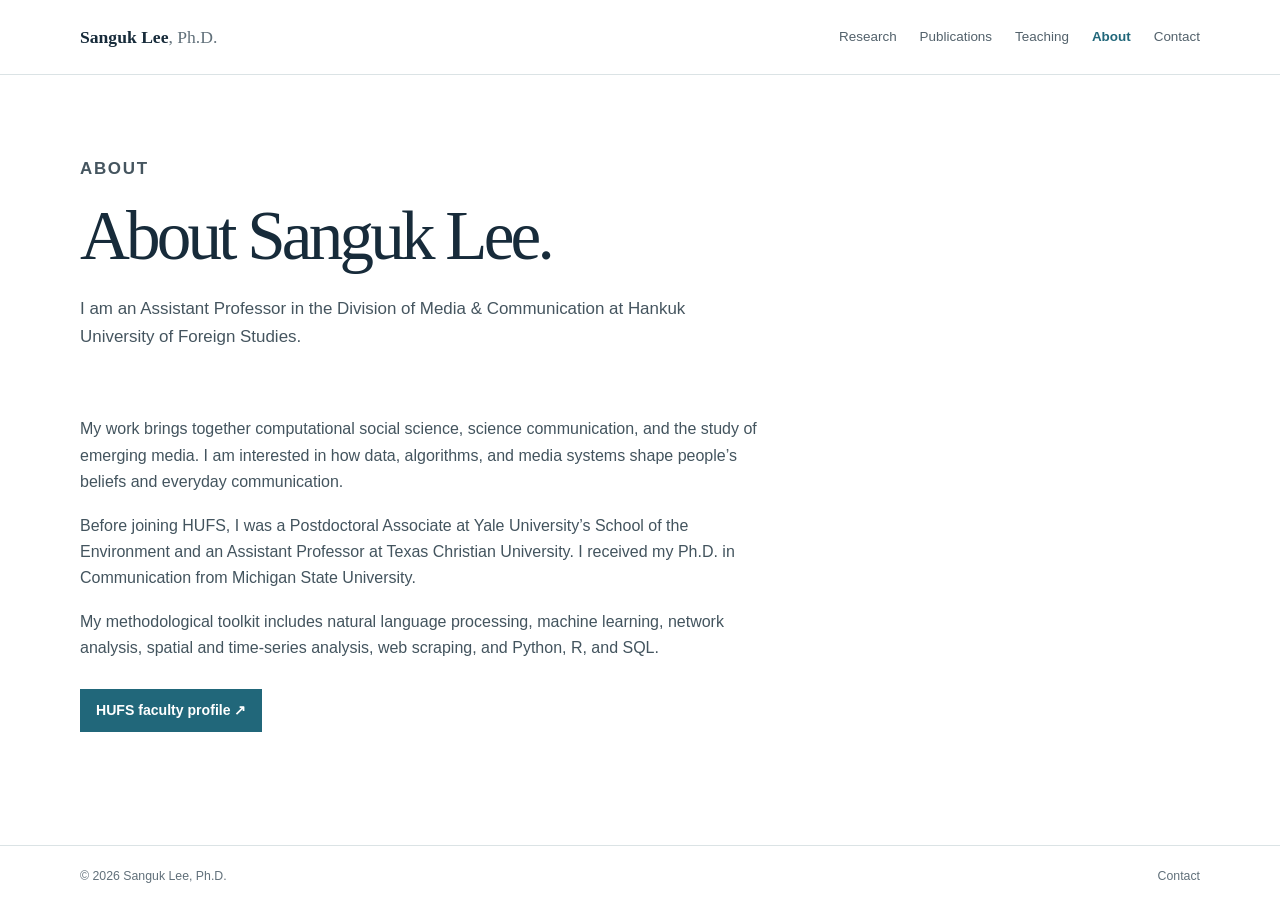
==== about.html @ 1b677aba "Split research website into navigable pages" ====
<!doctype html>
<html lang="en"><head><meta charset="UTF-8"><meta name="viewport" content="width=device-width, initial-scale=1.0"><meta name="description" content="Academic profile of Sanguk Lee, Assistant Professor at Hankuk University of Foreign Studies."><title>About | Sanguk Lee, Ph.D.</title><link rel="stylesheet" href="style.css?v=20260725-pages"></head>
<body><a class="skip-link" href="#main">Skip to content</a><header class="site-header"><div class="shell nav"><a class="site-name" href="index.html">Sanguk Lee<span>, Ph.D.</span></a><nav aria-label="Primary navigation"><a href="research.html">Research</a><a href="publications.html">Publications</a><a href="teaching.html">Teaching</a><a aria-current="page" href="about.html">About</a><a href="contact.html">Contact</a></nav></div></header>
<main id="main" class="page shell"><div class="page-intro narrow"><p class="eyebrow">About</p><h1>About Sanguk Lee.</h1><p>I am an Assistant Professor in the Division of Media &amp; Communication at Hankuk University of Foreign Studies.</p></div><div class="bio"><p>My work brings together computational social science, science communication, and the study of emerging media. I am interested in how data, algorithms, and media systems shape people’s beliefs and everyday communication.</p><p>Before joining HUFS, I was a Postdoctoral Associate at Yale University’s School of the Environment and an Assistant Professor at Texas Christian University. I received my Ph.D. in Communication from Michigan State University.</p><p>My methodological toolkit includes natural language processing, machine learning, network analysis, spatial and time-series analysis, web scraping, and Python, R, and SQL.</p><a class="button" href="https://commu.hufs.ac.kr/profl/commu/286/6232/artclView.do" target="_blank" rel="noopener noreferrer">HUFS faculty profile ↗</a></div></main><footer><div class="shell footer-content"><span>© 2026 Sanguk Lee, Ph.D.</span><a href="contact.html">Contact</a></div></footer></body></html>
---- style.css ----
:root { --ink:#172b3a; --blue:#21677a; --teal:#2d8a87; --mint:#dfeeed; --paper:#fff; --tint:#f4f8f8; --line:#dbe3e5; --muted:#61707a; --serif:Georgia,"Times New Roman",serif; --sans:-apple-system,BlinkMacSystemFont,"Segoe UI",Arial,sans-serif; }
* { box-sizing:border-box; } html { scroll-behavior:smooth; } body { margin:0; color:var(--ink); background:var(--paper); font:16px/1.65 var(--sans); } a { color:inherit; } .shell { width:min(1120px,calc(100% - 48px)); margin:auto; }.skip-link { position:absolute; top:-50px; left:20px; padding:8px 12px; z-index:5; color:#fff; background:var(--ink); }.skip-link:focus { top:12px; }
.site-header { border-bottom:1px solid var(--line); background:#fff; }.nav { min-height:74px; display:flex; align-items:center; justify-content:space-between; gap:28px; }.site-name { font:700 1.1rem var(--serif); text-decoration:none; }.site-name span { color:var(--muted); font-weight:400; }.nav nav { display:flex; gap:23px; }.nav nav a { color:#52616b; font-size:.84rem; text-decoration:none; }.nav nav a:hover,.nav nav a[aria-current="page"] { color:var(--blue); }.nav nav a[aria-current="page"] { font-weight:700; }
.eyebrow,.section-label { margin:0; color:var(--teal); font-size:.7rem; font-weight:700; letter-spacing:.1em; text-transform:uppercase; }.home-hero { min-height:650px; display:grid; grid-template-columns:1.15fr .85fr; gap:62px; align-items:center; padding:75px 0; }.home-copy h1,.page-intro h1 { margin:17px 0 22px; font:500 clamp(2.7rem,5.4vw,4.9rem)/1.05 var(--serif); letter-spacing:-.055em; }.home-copy>p:not(.eyebrow) { max-width:600px; margin:0; color:#44545e; font-size:1.04rem; }.hero-actions { display:flex; flex-wrap:wrap; align-items:center; gap:22px; margin-top:28px; }.button { display:inline-block; padding:10px 16px; background:var(--blue); color:#fff; font-size:.88rem; font-weight:600; text-decoration:none; }.button:hover { background:var(--ink); }.plain-link { color:var(--ink); font-size:.88rem; font-weight:600; text-decoration:none; }.plain-link:hover,.inline-link:hover { color:var(--blue); text-decoration:underline; text-underline-offset:4px; }
.visual-stage { position:relative; height:415px; overflow:hidden; border:1px solid #c8dcdd; background:linear-gradient(135deg,#eaf5f3,#d7e8eb); perspective:900px; }.scene { position:absolute; inset:0; display:flex; flex-direction:column; align-items:center; justify-content:center; opacity:0; transform:translateX(45%) rotateY(-22deg); animation:scene-swipe 15s infinite; }.scene:nth-child(2) { animation-delay:5s; }.scene:nth-child(3) { animation-delay:10s; }.scene-title { position:absolute; top:28px; left:28px; margin:0; color:var(--blue); font-size:.68rem; font-weight:700; letter-spacing:.12em; }.scene pre { margin:0; color:var(--ink); font:500 clamp(1.35rem,2.5vw,2rem)/1.15 ui-monospace,SFMono-Regular,Menlo,monospace; }.ai-scene pre { margin-left:-25px; color:var(--blue); }.scene-caption { margin:20px 0 0; color:#40535b; text-align:center; font:400 1.05rem/1.4 var(--serif); }.scene-note { position:absolute; bottom:24px; right:27px; margin:0; color:#577077; font-size:.7rem; }.globe { position:relative; width:165px; height:165px; overflow:hidden; border:2px solid var(--blue); border-radius:50%; background:radial-gradient(circle at 32% 30%,#fff 0 2%,transparent 3%),radial-gradient(circle at 66% 63%,#fff 0 3%,transparent 4%),radial-gradient(circle at 45% 56%,#80c4bc 0 10%,transparent 11%),linear-gradient(135deg,#c1e2dc,#6eb4b0); box-shadow:inset -22px -18px 0 rgba(23,43,58,.11); }.globe:before,.globe:after { content:""; position:absolute; inset:20% -15%; border:1px solid rgba(23,43,58,.35); border-radius:50%; }.globe:after { inset:-14% 26%; }.globe span,.globe i { position:absolute; inset:49% 0 auto; height:1px; background:rgba(23,43,58,.38); }.globe i { transform:rotate(32deg); }.earth-scene .scene-caption { margin-top:17px; } @keyframes scene-swipe { 0%,28% { opacity:1; transform:translateX(0) rotateY(0); } 33%,100% { opacity:0; transform:translateX(-48%) rotateY(22deg); } }
.home-links { padding:65px 0 78px; background:var(--tint); border-top:1px solid var(--line); }.home-links .section-label { margin-bottom:25px; }.link-grid { display:grid; grid-template-columns:repeat(4,1fr); border-top:1px solid var(--line); }.link-grid a { position:relative; min-height:212px; padding:22px 23px 22px 0; text-decoration:none; }.link-grid a+a { padding-left:23px; border-left:1px solid var(--line); }.link-grid span { color:var(--teal); font-size:.74rem; font-weight:700; }.link-grid strong { display:block; margin:24px 0 7px; font:500 1.5rem var(--serif); }.link-grid p { margin:0; color:var(--muted); font-size:.88rem; line-height:1.5; }.link-grid b { position:absolute; right:20px; bottom:18px; color:var(--blue); font-size:1.25rem; }
.page { min-height:calc(100vh - 130px); padding:80px 0 94px; }.page-intro { max-width:860px; margin-bottom:66px; }.page-intro.narrow { max-width:670px; }.page-intro h1 { max-width:850px; }.page-intro p { max-width:670px; margin:0; color:#45555f; font-size:1.06rem; }.inline-link { color:var(--blue); font-weight:700; }.research-areas { display:grid; grid-template-columns:repeat(3,1fr); border-top:1px solid var(--line); }.research-areas article { padding:25px 27px 28px 0; }.research-areas article+article { padding-left:27px; border-left:1px solid var(--line); }.research-areas span { color:var(--teal); font-size:.75rem; font-weight:700; }.research-areas h2,.course-list h2 { margin:32px 0 10px; font:500 1.52rem/1.18 var(--serif); }.research-areas p,.course-list p { margin:0; color:var(--muted); font-size:.92rem; }.page-section { margin-top:78px; }.page-section .section-label { margin-bottom:20px; }.method-list { display:flex; flex-wrap:wrap; gap:10px; padding:0; margin:0; list-style:none; }.method-list li { padding:9px 12px; border:1px solid var(--line); color:#44555f; font-size:.86rem; }.featured-project { margin-top:73px; padding:33px 36px; background:var(--mint); }.featured-project h2 { margin:11px 0 2px; font:500 2rem var(--serif); }.featured-project p { margin:0; color:#44555f; }.full-publications { list-style:none; padding:0; margin:0; border-top:1px solid var(--line); }.full-publications li { display:grid; grid-template-columns:70px 1fr; gap:18px; padding:22px 0; border-bottom:1px solid var(--line); }.full-publications span { color:var(--teal); font-size:.75rem; font-weight:700; }.full-publications a { color:#30424e; text-decoration:none; }.full-publications a:hover { color:var(--blue); }.full-publications em { font-family:var(--serif); }.course-list.large { max-width:880px; }.course-list.large article { padding:22px 0; border-top:1px solid var(--line); }.course-list.large article:last-child { border-bottom:1px solid var(--line); }.course-list.large h2 { margin:0 0 7px; }.bio { max-width:680px; color:#43545e; }.bio p { margin:0 0 17px; }.bio .button { margin-top:10px; }.contact-card { max-width:680px; padding:38px; border:1px solid var(--line); background:var(--tint); }.contact-card>a:first-child { color:var(--blue); font:500 clamp(1.55rem,3vw,2.55rem)/1.2 var(--serif); text-decoration:none; }.contact-card>a:first-child:hover { color:var(--ink); }.contact-card p { margin:22px 0; color:#4c5e68; }
footer { padding:20px 0; border-top:1px solid var(--line); color:var(--muted); font-size:.77rem; }.footer-content { display:flex; justify-content:space-between; } footer a { text-decoration:none; } footer a:hover { color:var(--blue); }
@media (max-width:820px) { .shell { width:min(100% - 36px,1120px); }.nav { min-height:64px; }.site-name span { display:none; }.nav nav { gap:13px; }.nav nav a { font-size:.75rem; }.nav nav a:nth-child(3) { display:none; }.home-hero { grid-template-columns:1fr; gap:34px; min-height:auto; padding:65px 0; }.home-copy h1,.page-intro h1 { font-size:clamp(2.45rem,10vw,3.6rem); }.visual-stage { height:330px; }.link-grid,.research-areas { grid-template-columns:1fr; }.link-grid a,.link-grid a+a,.research-areas article,.research-areas article+article { min-height:auto; padding:22px 0; border-left:0; border-bottom:1px solid var(--line); }.link-grid strong { margin:13px 0 4px; }.link-grid b { right:0; bottom:17px; }.link-grid a:last-child,.research-areas article:last-child { border-bottom:0; }.page { padding:62px 0 75px; }.page-intro { margin-bottom:47px; }.research-areas h2 { margin-top:17px; }.page-section { margin-top:55px; }.featured-project { margin-top:55px; padding:28px; }.full-publications li { grid-template-columns:48px 1fr; gap:12px; }.contact-card { padding:27px; }.footer-content { gap:18px; } }
@media (prefers-reduced-motion:reduce) { .scene { animation:none; }.scene:not(.ai-scene) { display:none; } }
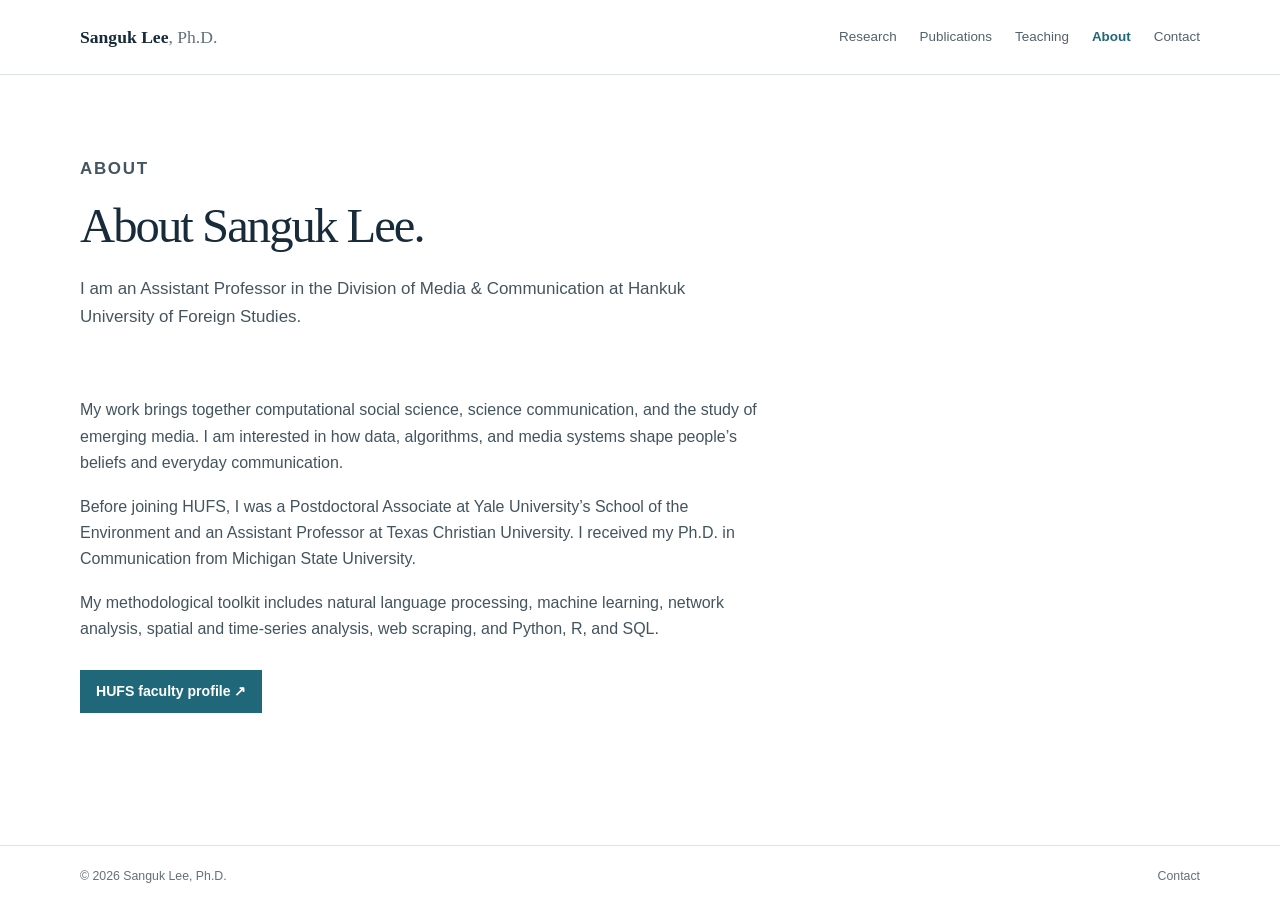
==== commit 1546ca28: "update" ====
--- a/about.html
+++ b/about.html
@@ -1,4 +1,4 @@
 <!doctype html>
-<html lang="en"><head><meta charset="UTF-8"><meta name="viewport" content="width=device-width, initial-scale=1.0"><meta name="description" content="Academic profile of Sanguk Lee, Assistant Professor at Hankuk University of Foreign Studies."><title>About | Sanguk Lee, Ph.D.</title><link rel="stylesheet" href="style.css?v=20260725-pages"></head>
+<html lang="en"><head><meta charset="UTF-8"><meta name="viewport" content="width=device-width, initial-scale=1.0"><meta name="description" content="Academic profile of Sanguk Lee, Assistant Professor at Hankuk University of Foreign Studies."><title>About | Sanguk Lee, Ph.D.</title><link rel="stylesheet" href="style.css?v=20260727-headings-v1"></head>
 <body><a class="skip-link" href="#main">Skip to content</a><header class="site-header"><div class="shell nav"><a class="site-name" href="index.html">Sanguk Lee<span>, Ph.D.</span></a><nav aria-label="Primary navigation"><a href="research.html">Research</a><a href="publications.html">Publications</a><a href="teaching.html">Teaching</a><a aria-current="page" href="about.html">About</a><a href="contact.html">Contact</a></nav></div></header>
 <main id="main" class="page shell"><div class="page-intro narrow"><p class="eyebrow">About</p><h1>About Sanguk Lee.</h1><p>I am an Assistant Professor in the Division of Media &amp; Communication at Hankuk University of Foreign Studies.</p></div><div class="bio"><p>My work brings together computational social science, science communication, and the study of emerging media. I am interested in how data, algorithms, and media systems shape people’s beliefs and everyday communication.</p><p>Before joining HUFS, I was a Postdoctoral Associate at Yale University’s School of the Environment and an Assistant Professor at Texas Christian University. I received my Ph.D. in Communication from Michigan State University.</p><p>My methodological toolkit includes natural language processing, machine learning, network analysis, spatial and time-series analysis, web scraping, and Python, R, and SQL.</p><a class="button" href="https://commu.hufs.ac.kr/profl/commu/286/6232/artclView.do" target="_blank" rel="noopener noreferrer">HUFS faculty profile ↗</a></div></main><footer><div class="shell footer-content"><span>© 2026 Sanguk Lee, Ph.D.</span><a href="contact.html">Contact</a></div></footer></body></html>
--- a/style.css
+++ b/style.css
@@ -2,9 +2,11 @@
 * { box-sizing:border-box; } html { scroll-behavior:smooth; } body { margin:0; color:var(--ink); background:var(--paper); font:16px/1.65 var(--sans); } a { color:inherit; } .shell { width:min(1120px,calc(100% - 48px)); margin:auto; }.skip-link { position:absolute; top:-50px; left:20px; padding:8px 12px; z-index:5; color:#fff; background:var(--ink); }.skip-link:focus { top:12px; }
 .site-header { border-bottom:1px solid var(--line); background:#fff; }.nav { min-height:74px; display:flex; align-items:center; justify-content:space-between; gap:28px; }.site-name { font:700 1.1rem var(--serif); text-decoration:none; }.site-name span { color:var(--muted); font-weight:400; }.nav nav { display:flex; gap:23px; }.nav nav a { color:#52616b; font-size:.84rem; text-decoration:none; }.nav nav a:hover,.nav nav a[aria-current="page"] { color:var(--blue); }.nav nav a[aria-current="page"] { font-weight:700; }
 .eyebrow,.section-label { margin:0; color:var(--teal); font-size:.7rem; font-weight:700; letter-spacing:.1em; text-transform:uppercase; }.home-hero { min-height:650px; display:grid; grid-template-columns:1.15fr .85fr; gap:62px; align-items:center; padding:75px 0; }.home-copy h1,.page-intro h1 { margin:17px 0 22px; font:500 clamp(2.7rem,5.4vw,4.9rem)/1.05 var(--serif); letter-spacing:-.055em; }.home-copy>p:not(.eyebrow) { max-width:600px; margin:0; color:#44545e; font-size:1.04rem; }.hero-actions { display:flex; flex-wrap:wrap; align-items:center; gap:22px; margin-top:28px; }.button { display:inline-block; padding:10px 16px; background:var(--blue); color:#fff; font-size:.88rem; font-weight:600; text-decoration:none; }.button:hover { background:var(--ink); }.plain-link { color:var(--ink); font-size:.88rem; font-weight:600; text-decoration:none; }.plain-link:hover,.inline-link:hover { color:var(--blue); text-decoration:underline; text-underline-offset:4px; }
-.visual-stage { position:relative; height:415px; overflow:hidden; border:1px solid #c8dcdd; background:linear-gradient(135deg,#eaf5f3,#d7e8eb); perspective:900px; }.scene { position:absolute; inset:0; display:flex; flex-direction:column; align-items:center; justify-content:center; opacity:0; transform:translateX(45%) rotateY(-22deg); animation:scene-swipe 15s infinite; }.scene:nth-child(2) { animation-delay:5s; }.scene:nth-child(3) { animation-delay:10s; }.scene-title { position:absolute; top:28px; left:28px; margin:0; color:var(--blue); font-size:.68rem; font-weight:700; letter-spacing:.12em; }.scene pre { margin:0; color:var(--ink); font:500 clamp(1.35rem,2.5vw,2rem)/1.15 ui-monospace,SFMono-Regular,Menlo,monospace; }.ai-scene pre { margin-left:-25px; color:var(--blue); }.scene-caption { margin:20px 0 0; color:#40535b; text-align:center; font:400 1.05rem/1.4 var(--serif); }.scene-note { position:absolute; bottom:24px; right:27px; margin:0; color:#577077; font-size:.7rem; }.globe { position:relative; width:165px; height:165px; overflow:hidden; border:2px solid var(--blue); border-radius:50%; background:radial-gradient(circle at 32% 30%,#fff 0 2%,transparent 3%),radial-gradient(circle at 66% 63%,#fff 0 3%,transparent 4%),radial-gradient(circle at 45% 56%,#80c4bc 0 10%,transparent 11%),linear-gradient(135deg,#c1e2dc,#6eb4b0); box-shadow:inset -22px -18px 0 rgba(23,43,58,.11); }.globe:before,.globe:after { content:""; position:absolute; inset:20% -15%; border:1px solid rgba(23,43,58,.35); border-radius:50%; }.globe:after { inset:-14% 26%; }.globe span,.globe i { position:absolute; inset:49% 0 auto; height:1px; background:rgba(23,43,58,.38); }.globe i { transform:rotate(32deg); }.earth-scene .scene-caption { margin-top:17px; } @keyframes scene-swipe { 0%,28% { opacity:1; transform:translateX(0) rotateY(0); } 33%,100% { opacity:0; transform:translateX(-48%) rotateY(22deg); } }
+.particle-stage { position:relative; height:415px; overflow:hidden; margin:0; background:transparent; }.particle-meta { position:absolute; z-index:2; top:14px; left:0; }.particle-heading { margin:0; color:var(--teal); font-size:.74rem; font-weight:800; letter-spacing:.12em; transition:opacity .25s ease; }.particle-controls { position:absolute; z-index:3; inset:0; pointer-events:none; }.particle-nav-button { position:absolute; top:50%; width:36px; height:36px; padding:0; transform:translateY(-50%); border:1px solid var(--line); border-radius:50%; color:var(--muted); background:rgba(255,255,255,.88); font:500 1rem/1 var(--sans); cursor:pointer; pointer-events:auto; }.particle-nav-previous { left:0; }.particle-nav-next { right:0; }.particle-nav-button:hover,.particle-nav-button:focus-visible { color:var(--teal); border-color:var(--teal); background:var(--tint); }.particle-stage canvas { position:absolute; z-index:1; inset:0; width:100%; height:100%; cursor:grab; touch-action:none; user-select:none; }.particle-stage canvas.is-dragging { cursor:grabbing; }
 .home-links { padding:65px 0 78px; background:var(--tint); border-top:1px solid var(--line); }.home-links .section-label { margin-bottom:25px; }.link-grid { display:grid; grid-template-columns:repeat(4,1fr); border-top:1px solid var(--line); }.link-grid a { position:relative; min-height:212px; padding:22px 23px 22px 0; text-decoration:none; }.link-grid a+a { padding-left:23px; border-left:1px solid var(--line); }.link-grid span { color:var(--teal); font-size:.74rem; font-weight:700; }.link-grid strong { display:block; margin:24px 0 7px; font:500 1.5rem var(--serif); }.link-grid p { margin:0; color:var(--muted); font-size:.88rem; line-height:1.5; }.link-grid b { position:absolute; right:20px; bottom:18px; color:var(--blue); font-size:1.25rem; }
-.page { min-height:calc(100vh - 130px); padding:80px 0 94px; }.page-intro { max-width:860px; margin-bottom:66px; }.page-intro.narrow { max-width:670px; }.page-intro h1 { max-width:850px; }.page-intro p { max-width:670px; margin:0; color:#45555f; font-size:1.06rem; }.inline-link { color:var(--blue); font-weight:700; }.research-areas { display:grid; grid-template-columns:repeat(3,1fr); border-top:1px solid var(--line); }.research-areas article { padding:25px 27px 28px 0; }.research-areas article+article { padding-left:27px; border-left:1px solid var(--line); }.research-areas span { color:var(--teal); font-size:.75rem; font-weight:700; }.research-areas h2,.course-list h2 { margin:32px 0 10px; font:500 1.52rem/1.18 var(--serif); }.research-areas p,.course-list p { margin:0; color:var(--muted); font-size:.92rem; }.page-section { margin-top:78px; }.page-section .section-label { margin-bottom:20px; }.method-list { display:flex; flex-wrap:wrap; gap:10px; padding:0; margin:0; list-style:none; }.method-list li { padding:9px 12px; border:1px solid var(--line); color:#44555f; font-size:.86rem; }.featured-project { margin-top:73px; padding:33px 36px; background:var(--mint); }.featured-project h2 { margin:11px 0 2px; font:500 2rem var(--serif); }.featured-project p { margin:0; color:#44555f; }.full-publications { list-style:none; padding:0; margin:0; border-top:1px solid var(--line); }.full-publications li { display:grid; grid-template-columns:70px 1fr; gap:18px; padding:22px 0; border-bottom:1px solid var(--line); }.full-publications span { color:var(--teal); font-size:.75rem; font-weight:700; }.full-publications a { color:#30424e; text-decoration:none; }.full-publications a:hover { color:var(--blue); }.full-publications em { font-family:var(--serif); }.course-list.large { max-width:880px; }.course-list.large article { padding:22px 0; border-top:1px solid var(--line); }.course-list.large article:last-child { border-bottom:1px solid var(--line); }.course-list.large h2 { margin:0 0 7px; }.bio { max-width:680px; color:#43545e; }.bio p { margin:0 0 17px; }.bio .button { margin-top:10px; }.contact-card { max-width:680px; padding:38px; border:1px solid var(--line); background:var(--tint); }.contact-card>a:first-child { color:var(--blue); font:500 clamp(1.55rem,3vw,2.55rem)/1.2 var(--serif); text-decoration:none; }.contact-card>a:first-child:hover { color:var(--ink); }.contact-card p { margin:22px 0; color:#4c5e68; }
+.page { min-height:calc(100vh - 130px); padding:80px 0 94px; }.page-intro { max-width:860px; margin-bottom:66px; }.page-intro.narrow { max-width:670px; }.page-intro h1 { max-width:850px; }.page-intro p { max-width:670px; margin:0; color:#45555f; font-size:1.06rem; }.inline-link { color:var(--blue); font-weight:700; }.research-areas { display:grid; grid-template-columns:repeat(3,1fr); border-top:1px solid var(--line); }.research-areas article { padding:25px 27px 28px 0; }.research-areas article+article { padding-left:27px; border-left:1px solid var(--line); }.research-areas span { color:var(--teal); font-size:.75rem; font-weight:700; }.research-areas h2,.course-list h2 { margin:32px 0 10px; font:500 1.52rem/1.18 var(--serif); }.research-areas p,.course-list p { margin:0; color:var(--muted); font-size:.92rem; }.current-research { margin-top:78px; }.current-research>.section-label { margin-bottom:20px; }.project-list { display:grid; grid-template-columns:repeat(2,1fr); border-top:1px solid var(--line); border-bottom:1px solid var(--line); }.project-list article { padding:27px 32px 30px 0; }.project-list article+article { padding-left:32px; border-left:1px solid var(--line); }.project-list h2 { margin:0; font:500 1.55rem/1.25 var(--serif); }.project-list .inline-link { display:inline-block; margin-top:18px; font-size:.86rem; text-decoration:none; }.project-list .inline-link:hover { text-decoration:underline; text-underline-offset:4px; }.full-publications { list-style:none; padding:0; margin:0; border-top:1px solid var(--line); }.full-publications li { display:grid; grid-template-columns:70px 1fr; gap:18px; padding:22px 0; border-bottom:1px solid var(--line); }.full-publications span { color:var(--teal); font-size:.75rem; font-weight:700; }.full-publications a { color:#30424e; text-decoration:none; }.full-publications a:hover { color:var(--blue); }.full-publications em { font-family:var(--serif); }.course-list.large { max-width:880px; }.course-list.large article { padding:22px 0; border-top:1px solid var(--line); }.course-list.large article:last-child { border-bottom:1px solid var(--line); }.course-list.large h2 { margin:0 0 7px; }.bio { max-width:680px; color:#43545e; }.bio p { margin:0 0 17px; }.bio .button { margin-top:10px; }.contact-card { max-width:680px; padding:38px; border:1px solid var(--line); background:var(--tint); }.contact-card>a:first-child { color:var(--blue); font:500 clamp(1.55rem,3vw,2.55rem)/1.2 var(--serif); text-decoration:none; }.contact-card>a:first-child:hover { color:var(--ink); }.contact-card p { margin:22px 0; color:#4c5e68; }
+.inline-link { white-space:nowrap; }
+.home-copy h1,.page-intro h1 { font-size:clamp(2.25rem,3.8vw,3.25rem); line-height:1.1; letter-spacing:-.04em; }
 footer { padding:20px 0; border-top:1px solid var(--line); color:var(--muted); font-size:.77rem; }.footer-content { display:flex; justify-content:space-between; } footer a { text-decoration:none; } footer a:hover { color:var(--blue); }
-@media (max-width:820px) { .shell { width:min(100% - 36px,1120px); }.nav { min-height:64px; }.site-name span { display:none; }.nav nav { gap:13px; }.nav nav a { font-size:.75rem; }.nav nav a:nth-child(3) { display:none; }.home-hero { grid-template-columns:1fr; gap:34px; min-height:auto; padding:65px 0; }.home-copy h1,.page-intro h1 { font-size:clamp(2.45rem,10vw,3.6rem); }.visual-stage { height:330px; }.link-grid,.research-areas { grid-template-columns:1fr; }.link-grid a,.link-grid a+a,.research-areas article,.research-areas article+article { min-height:auto; padding:22px 0; border-left:0; border-bottom:1px solid var(--line); }.link-grid strong { margin:13px 0 4px; }.link-grid b { right:0; bottom:17px; }.link-grid a:last-child,.research-areas article:last-child { border-bottom:0; }.page { padding:62px 0 75px; }.page-intro { margin-bottom:47px; }.research-areas h2 { margin-top:17px; }.page-section { margin-top:55px; }.featured-project { margin-top:55px; padding:28px; }.full-publications li { grid-template-columns:48px 1fr; gap:12px; }.contact-card { padding:27px; }.footer-content { gap:18px; } }
-@media (prefers-reduced-motion:reduce) { .scene { animation:none; }.scene:not(.ai-scene) { display:none; } }
+@media (max-width:820px) { .shell { width:min(100% - 36px,1120px); }.nav { min-height:64px; }.site-name span { display:none; }.nav nav { gap:13px; }.nav nav a { font-size:.75rem; }.nav nav a:nth-child(3) { display:none; }.home-hero { grid-template-columns:1fr; gap:34px; min-height:auto; padding:65px 0; }.home-copy h1,.page-intro h1 { font-size:clamp(2.45rem,10vw,3.6rem); }.particle-stage { height:330px; }.link-grid,.research-areas,.project-list { grid-template-columns:1fr; }.link-grid a,.link-grid a+a,.research-areas article,.research-areas article+article,.project-list article,.project-list article+article { min-height:auto; padding:22px 0; border-left:0; border-bottom:1px solid var(--line); }.link-grid strong { margin:13px 0 4px; }.link-grid b { right:0; bottom:17px; }.link-grid a:last-child,.research-areas article:last-child,.project-list article:last-child { border-bottom:0; }.page { padding:62px 0 75px; }.page-intro { margin-bottom:47px; }.research-areas h2 { margin-top:17px; }.current-research { margin-top:55px; }.project-list h2 { font-size:1.4rem; }.full-publications li { grid-template-columns:48px 1fr; gap:12px; }.contact-card { padding:27px; }.footer-content { gap:18px; } }
+@media (max-width:820px) { .home-copy h1,.page-intro h1 { font-size:clamp(2.1rem,8.7vw,3rem); } }
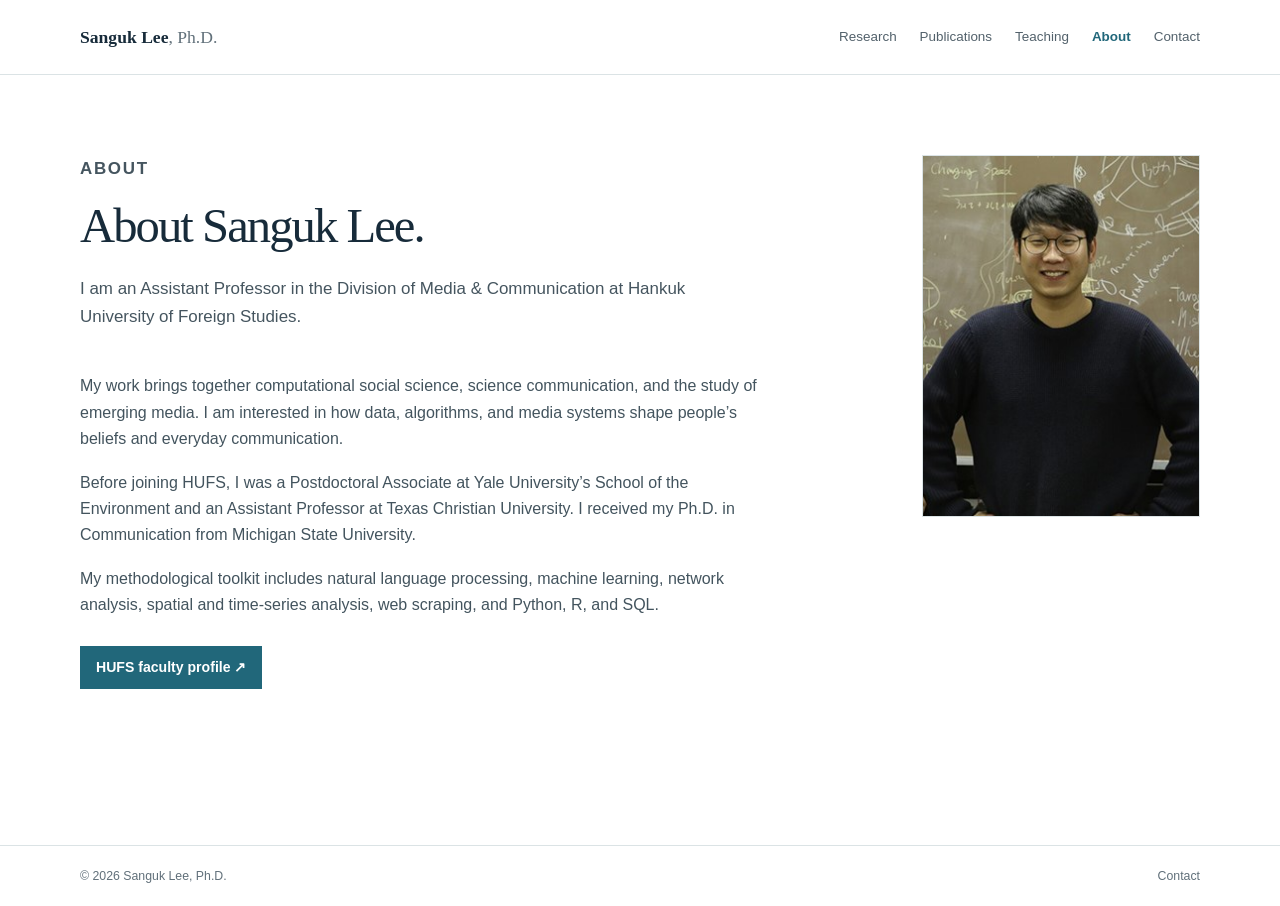
==== commit d1912e54: "update" ====
--- a/about.html
+++ b/about.html
@@ -1,4 +1,4 @@
 <!doctype html>
-<html lang="en"><head><meta charset="UTF-8"><meta name="viewport" content="width=device-width, initial-scale=1.0"><meta name="description" content="Academic profile of Sanguk Lee, Assistant Professor at Hankuk University of Foreign Studies."><title>About | Sanguk Lee, Ph.D.</title><link rel="stylesheet" href="style.css?v=20260727-headings-v1"></head>
+<html lang="en"><head><meta charset="UTF-8"><meta name="viewport" content="width=device-width, initial-scale=1.0"><meta name="description" content="Academic profile of Sanguk Lee, Assistant Professor at Hankuk University of Foreign Studies."><title>About | Sanguk Lee, Ph.D.</title><link rel="stylesheet" href="style.css?v=20260728-about-photo-v1"></head>
 <body><a class="skip-link" href="#main">Skip to content</a><header class="site-header"><div class="shell nav"><a class="site-name" href="index.html">Sanguk Lee<span>, Ph.D.</span></a><nav aria-label="Primary navigation"><a href="research.html">Research</a><a href="publications.html">Publications</a><a href="teaching.html">Teaching</a><a aria-current="page" href="about.html">About</a><a href="contact.html">Contact</a></nav></div></header>
-<main id="main" class="page shell"><div class="page-intro narrow"><p class="eyebrow">About</p><h1>About Sanguk Lee.</h1><p>I am an Assistant Professor in the Division of Media &amp; Communication at Hankuk University of Foreign Studies.</p></div><div class="bio"><p>My work brings together computational social science, science communication, and the study of emerging media. I am interested in how data, algorithms, and media systems shape people’s beliefs and everyday communication.</p><p>Before joining HUFS, I was a Postdoctoral Associate at Yale University’s School of the Environment and an Assistant Professor at Texas Christian University. I received my Ph.D. in Communication from Michigan State University.</p><p>My methodological toolkit includes natural language processing, machine learning, network analysis, spatial and time-series analysis, web scraping, and Python, R, and SQL.</p><a class="button" href="https://commu.hufs.ac.kr/profl/commu/286/6232/artclView.do" target="_blank" rel="noopener noreferrer">HUFS faculty profile ↗</a></div></main><footer><div class="shell footer-content"><span>© 2026 Sanguk Lee, Ph.D.</span><a href="contact.html">Contact</a></div></footer></body></html>
+<main id="main" class="page shell"><div class="about-layout"><div class="about-copy"><div class="page-intro narrow"><p class="eyebrow">About</p><h1>About Sanguk Lee.</h1><p>I am an Assistant Professor in the Division of Media &amp; Communication at Hankuk University of Foreign Studies.</p></div><div class="bio"><p>My work brings together computational social science, science communication, and the study of emerging media. I am interested in how data, algorithms, and media systems shape people’s beliefs and everyday communication.</p><p>Before joining HUFS, I was a Postdoctoral Associate at Yale University’s School of the Environment and an Assistant Professor at Texas Christian University. I received my Ph.D. in Communication from Michigan State University.</p><p>My methodological toolkit includes natural language processing, machine learning, network analysis, spatial and time-series analysis, web scraping, and Python, R, and SQL.</p><a class="button" href="https://commu.hufs.ac.kr/profl/commu/286/6232/artclView.do" target="_blank" rel="noopener noreferrer">HUFS faculty profile ↗</a></div></div><figure class="profile-portrait"><img src="images/sanguk-profile.jpg" width="278" height="363" alt="Portrait of Sanguk Lee standing in front of a chalkboard."></figure></div></main><footer><div class="shell footer-content"><span>© 2026 Sanguk Lee, Ph.D.</span><a href="contact.html">Contact</a></div></footer></body></html>
--- a/style.css
+++ b/style.css
@@ -4,9 +4,9 @@
 .eyebrow,.section-label { margin:0; color:var(--teal); font-size:.7rem; font-weight:700; letter-spacing:.1em; text-transform:uppercase; }.home-hero { min-height:650px; display:grid; grid-template-columns:1.15fr .85fr; gap:62px; align-items:center; padding:75px 0; }.home-copy h1,.page-intro h1 { margin:17px 0 22px; font:500 clamp(2.7rem,5.4vw,4.9rem)/1.05 var(--serif); letter-spacing:-.055em; }.home-copy>p:not(.eyebrow) { max-width:600px; margin:0; color:#44545e; font-size:1.04rem; }.hero-actions { display:flex; flex-wrap:wrap; align-items:center; gap:22px; margin-top:28px; }.button { display:inline-block; padding:10px 16px; background:var(--blue); color:#fff; font-size:.88rem; font-weight:600; text-decoration:none; }.button:hover { background:var(--ink); }.plain-link { color:var(--ink); font-size:.88rem; font-weight:600; text-decoration:none; }.plain-link:hover,.inline-link:hover { color:var(--blue); text-decoration:underline; text-underline-offset:4px; }
 .particle-stage { position:relative; height:415px; overflow:hidden; margin:0; background:transparent; }.particle-meta { position:absolute; z-index:2; top:14px; left:0; }.particle-heading { margin:0; color:var(--teal); font-size:.74rem; font-weight:800; letter-spacing:.12em; transition:opacity .25s ease; }.particle-controls { position:absolute; z-index:3; inset:0; pointer-events:none; }.particle-nav-button { position:absolute; top:50%; width:36px; height:36px; padding:0; transform:translateY(-50%); border:1px solid var(--line); border-radius:50%; color:var(--muted); background:rgba(255,255,255,.88); font:500 1rem/1 var(--sans); cursor:pointer; pointer-events:auto; }.particle-nav-previous { left:0; }.particle-nav-next { right:0; }.particle-nav-button:hover,.particle-nav-button:focus-visible { color:var(--teal); border-color:var(--teal); background:var(--tint); }.particle-stage canvas { position:absolute; z-index:1; inset:0; width:100%; height:100%; cursor:grab; touch-action:none; user-select:none; }.particle-stage canvas.is-dragging { cursor:grabbing; }
 .home-links { padding:65px 0 78px; background:var(--tint); border-top:1px solid var(--line); }.home-links .section-label { margin-bottom:25px; }.link-grid { display:grid; grid-template-columns:repeat(4,1fr); border-top:1px solid var(--line); }.link-grid a { position:relative; min-height:212px; padding:22px 23px 22px 0; text-decoration:none; }.link-grid a+a { padding-left:23px; border-left:1px solid var(--line); }.link-grid span { color:var(--teal); font-size:.74rem; font-weight:700; }.link-grid strong { display:block; margin:24px 0 7px; font:500 1.5rem var(--serif); }.link-grid p { margin:0; color:var(--muted); font-size:.88rem; line-height:1.5; }.link-grid b { position:absolute; right:20px; bottom:18px; color:var(--blue); font-size:1.25rem; }
-.page { min-height:calc(100vh - 130px); padding:80px 0 94px; }.page-intro { max-width:860px; margin-bottom:66px; }.page-intro.narrow { max-width:670px; }.page-intro h1 { max-width:850px; }.page-intro p { max-width:670px; margin:0; color:#45555f; font-size:1.06rem; }.inline-link { color:var(--blue); font-weight:700; }.research-areas { display:grid; grid-template-columns:repeat(3,1fr); border-top:1px solid var(--line); }.research-areas article { padding:25px 27px 28px 0; }.research-areas article+article { padding-left:27px; border-left:1px solid var(--line); }.research-areas span { color:var(--teal); font-size:.75rem; font-weight:700; }.research-areas h2,.course-list h2 { margin:32px 0 10px; font:500 1.52rem/1.18 var(--serif); }.research-areas p,.course-list p { margin:0; color:var(--muted); font-size:.92rem; }.current-research { margin-top:78px; }.current-research>.section-label { margin-bottom:20px; }.project-list { display:grid; grid-template-columns:repeat(2,1fr); border-top:1px solid var(--line); border-bottom:1px solid var(--line); }.project-list article { padding:27px 32px 30px 0; }.project-list article+article { padding-left:32px; border-left:1px solid var(--line); }.project-list h2 { margin:0; font:500 1.55rem/1.25 var(--serif); }.project-list .inline-link { display:inline-block; margin-top:18px; font-size:.86rem; text-decoration:none; }.project-list .inline-link:hover { text-decoration:underline; text-underline-offset:4px; }.full-publications { list-style:none; padding:0; margin:0; border-top:1px solid var(--line); }.full-publications li { display:grid; grid-template-columns:70px 1fr; gap:18px; padding:22px 0; border-bottom:1px solid var(--line); }.full-publications span { color:var(--teal); font-size:.75rem; font-weight:700; }.full-publications a { color:#30424e; text-decoration:none; }.full-publications a:hover { color:var(--blue); }.full-publications em { font-family:var(--serif); }.course-list.large { max-width:880px; }.course-list.large article { padding:22px 0; border-top:1px solid var(--line); }.course-list.large article:last-child { border-bottom:1px solid var(--line); }.course-list.large h2 { margin:0 0 7px; }.bio { max-width:680px; color:#43545e; }.bio p { margin:0 0 17px; }.bio .button { margin-top:10px; }.contact-card { max-width:680px; padding:38px; border:1px solid var(--line); background:var(--tint); }.contact-card>a:first-child { color:var(--blue); font:500 clamp(1.55rem,3vw,2.55rem)/1.2 var(--serif); text-decoration:none; }.contact-card>a:first-child:hover { color:var(--ink); }.contact-card p { margin:22px 0; color:#4c5e68; }
+.page { min-height:calc(100vh - 130px); padding:80px 0 94px; }.page-intro { max-width:860px; margin-bottom:66px; }.page-intro.narrow { max-width:670px; }.page-intro h1 { max-width:850px; }.page-intro p { max-width:670px; margin:0; color:#45555f; font-size:1.06rem; }.inline-link { color:var(--blue); font-weight:700; }.research-areas { display:grid; grid-template-columns:repeat(3,1fr); border-top:1px solid var(--line); }.research-areas article { padding:25px 27px 28px 0; }.research-areas article+article { padding-left:27px; border-left:1px solid var(--line); }.research-areas span { color:var(--teal); font-size:.75rem; font-weight:700; }.research-areas h2,.course-list h2 { margin:32px 0 10px; font:500 1.52rem/1.18 var(--serif); }.research-areas p,.course-list p { margin:0; color:var(--muted); font-size:.92rem; }.current-research { margin-top:78px; }.current-research>.section-label { margin-bottom:20px; }.project-list { display:grid; grid-template-columns:repeat(2,1fr); border-top:1px solid var(--line); border-bottom:1px solid var(--line); }.project-list article { padding:27px 32px 30px 0; }.project-list article+article { padding-left:32px; border-left:1px solid var(--line); }.project-list h2 { margin:0; font:500 1.55rem/1.25 var(--serif); }.project-list .inline-link { display:inline-block; margin-top:18px; font-size:.86rem; text-decoration:none; }.project-list .inline-link:hover { text-decoration:underline; text-underline-offset:4px; }.full-publications { list-style:none; padding:0; margin:0; border-top:1px solid var(--line); }.full-publications li { display:grid; grid-template-columns:70px 1fr; gap:18px; padding:22px 0; border-bottom:1px solid var(--line); }.full-publications span { color:var(--teal); font-size:.75rem; font-weight:700; }.full-publications a { color:#30424e; text-decoration:none; }.full-publications a:hover { color:var(--blue); }.full-publications em { font-family:var(--serif); }.course-list.large { max-width:880px; }.course-list.large article { padding:22px 0; border-top:1px solid var(--line); }.course-list.large article:last-child { border-bottom:1px solid var(--line); }.course-list.large h2 { margin:0 0 7px; }.about-layout { display:grid; grid-template-columns:minmax(0,680px) 278px; justify-content:space-between; gap:clamp(48px,8vw,110px); align-items:start; }.about-layout .page-intro { margin-bottom:42px; }.bio { max-width:680px; color:#43545e; }.bio p { margin:0 0 17px; }.bio .button { margin-top:10px; }.profile-portrait { margin:0; }.profile-portrait img { display:block; width:100%; height:auto; border:1px solid var(--line); }.contact-card { max-width:680px; padding:38px; border:1px solid var(--line); background:var(--tint); }.contact-card>a:first-child { color:var(--blue); font:500 clamp(1.55rem,3vw,2.55rem)/1.2 var(--serif); text-decoration:none; }.contact-card>a:first-child:hover { color:var(--ink); }.contact-card p { margin:22px 0; color:#4c5e68; }
 .inline-link { white-space:nowrap; }
 .home-copy h1,.page-intro h1 { font-size:clamp(2.25rem,3.8vw,3.25rem); line-height:1.1; letter-spacing:-.04em; }
 footer { padding:20px 0; border-top:1px solid var(--line); color:var(--muted); font-size:.77rem; }.footer-content { display:flex; justify-content:space-between; } footer a { text-decoration:none; } footer a:hover { color:var(--blue); }
-@media (max-width:820px) { .shell { width:min(100% - 36px,1120px); }.nav { min-height:64px; }.site-name span { display:none; }.nav nav { gap:13px; }.nav nav a { font-size:.75rem; }.nav nav a:nth-child(3) { display:none; }.home-hero { grid-template-columns:1fr; gap:34px; min-height:auto; padding:65px 0; }.home-copy h1,.page-intro h1 { font-size:clamp(2.45rem,10vw,3.6rem); }.particle-stage { height:330px; }.link-grid,.research-areas,.project-list { grid-template-columns:1fr; }.link-grid a,.link-grid a+a,.research-areas article,.research-areas article+article,.project-list article,.project-list article+article { min-height:auto; padding:22px 0; border-left:0; border-bottom:1px solid var(--line); }.link-grid strong { margin:13px 0 4px; }.link-grid b { right:0; bottom:17px; }.link-grid a:last-child,.research-areas article:last-child,.project-list article:last-child { border-bottom:0; }.page { padding:62px 0 75px; }.page-intro { margin-bottom:47px; }.research-areas h2 { margin-top:17px; }.current-research { margin-top:55px; }.project-list h2 { font-size:1.4rem; }.full-publications li { grid-template-columns:48px 1fr; gap:12px; }.contact-card { padding:27px; }.footer-content { gap:18px; } }
+@media (max-width:820px) { .shell { width:min(100% - 36px,1120px); }.nav { min-height:64px; }.site-name span { display:none; }.nav nav { gap:13px; }.nav nav a { font-size:.75rem; }.nav nav a:nth-child(3) { display:none; }.home-hero { grid-template-columns:1fr; gap:34px; min-height:auto; padding:65px 0; }.home-copy h1,.page-intro h1 { font-size:clamp(2.45rem,10vw,3.6rem); }.particle-stage { height:330px; }.link-grid,.research-areas,.project-list,.about-layout { grid-template-columns:1fr; }.link-grid a,.link-grid a+a,.research-areas article,.research-areas article+article,.project-list article,.project-list article+article { min-height:auto; padding:22px 0; border-left:0; border-bottom:1px solid var(--line); }.link-grid strong { margin:13px 0 4px; }.link-grid b { right:0; bottom:17px; }.link-grid a:last-child,.research-areas article:last-child,.project-list article:last-child { border-bottom:0; }.page { padding:62px 0 75px; }.page-intro { margin-bottom:47px; }.about-layout { gap:48px; }.about-layout .page-intro { margin-bottom:38px; }.profile-portrait { width:min(278px,100%); }.research-areas h2 { margin-top:17px; }.current-research { margin-top:55px; }.project-list h2 { font-size:1.4rem; }.full-publications li { grid-template-columns:48px 1fr; gap:12px; }.contact-card { padding:27px; }.footer-content { gap:18px; } }
 @media (max-width:820px) { .home-copy h1,.page-intro h1 { font-size:clamp(2.1rem,8.7vw,3rem); } }
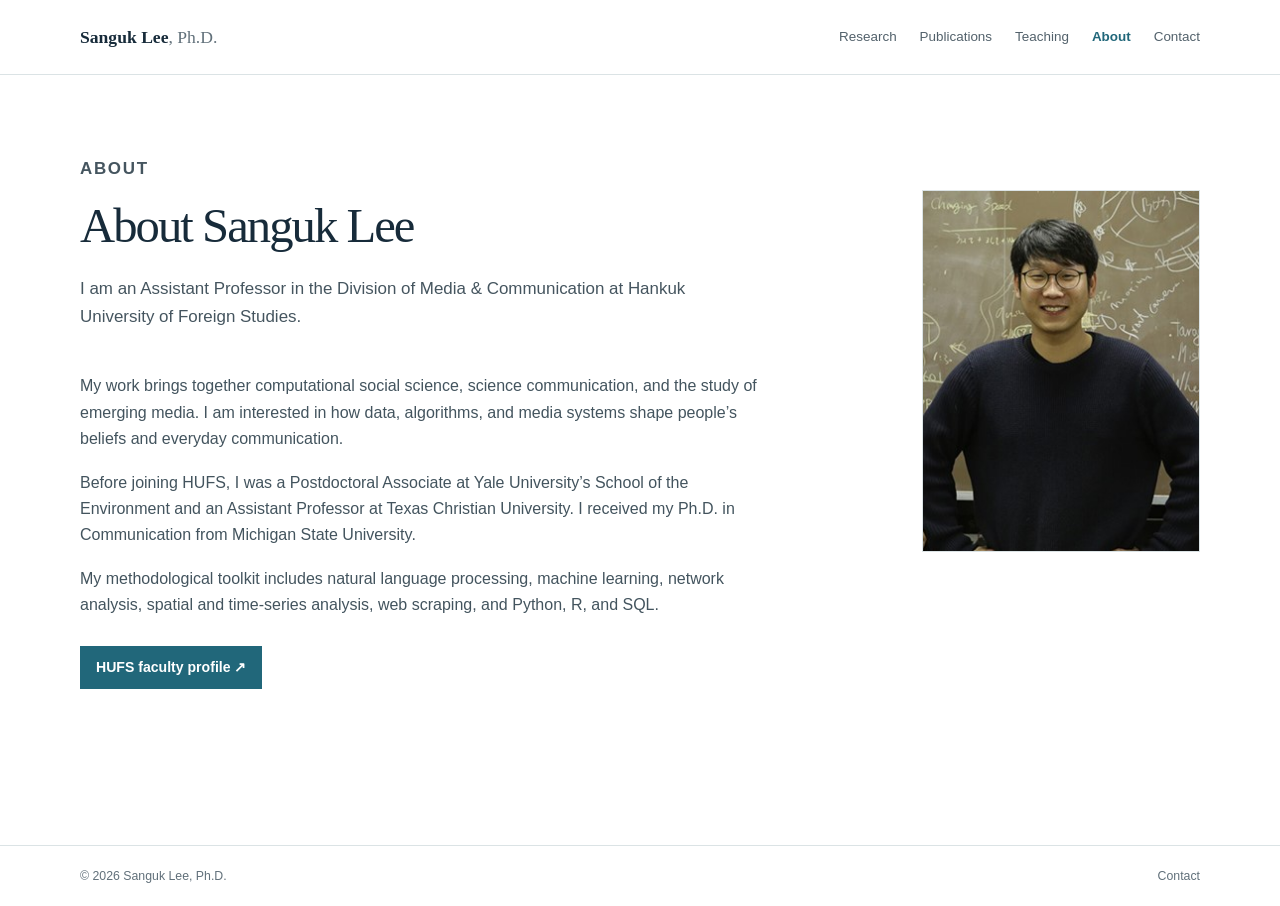
==== commit 3352db4a: "update" ====
--- a/about.html
+++ b/about.html
@@ -1,4 +1,4 @@
 <!doctype html>
-<html lang="en"><head><meta charset="UTF-8"><meta name="viewport" content="width=device-width, initial-scale=1.0"><meta name="description" content="Academic profile of Sanguk Lee, Assistant Professor at Hankuk University of Foreign Studies."><title>About | Sanguk Lee, Ph.D.</title><link rel="stylesheet" href="style.css?v=20260728-about-photo-v1"></head>
+<html lang="en"><head><meta charset="UTF-8"><meta name="viewport" content="width=device-width, initial-scale=1.0"><meta name="description" content="Academic profile of Sanguk Lee, Assistant Professor at Hankuk University of Foreign Studies."><title>About | Sanguk Lee, Ph.D.</title><link rel="stylesheet" href="style.css?v=20260728-about-photo-v2"></head>
 <body><a class="skip-link" href="#main">Skip to content</a><header class="site-header"><div class="shell nav"><a class="site-name" href="index.html">Sanguk Lee<span>, Ph.D.</span></a><nav aria-label="Primary navigation"><a href="research.html">Research</a><a href="publications.html">Publications</a><a href="teaching.html">Teaching</a><a aria-current="page" href="about.html">About</a><a href="contact.html">Contact</a></nav></div></header>
-<main id="main" class="page shell"><div class="about-layout"><div class="about-copy"><div class="page-intro narrow"><p class="eyebrow">About</p><h1>About Sanguk Lee.</h1><p>I am an Assistant Professor in the Division of Media &amp; Communication at Hankuk University of Foreign Studies.</p></div><div class="bio"><p>My work brings together computational social science, science communication, and the study of emerging media. I am interested in how data, algorithms, and media systems shape people’s beliefs and everyday communication.</p><p>Before joining HUFS, I was a Postdoctoral Associate at Yale University’s School of the Environment and an Assistant Professor at Texas Christian University. I received my Ph.D. in Communication from Michigan State University.</p><p>My methodological toolkit includes natural language processing, machine learning, network analysis, spatial and time-series analysis, web scraping, and Python, R, and SQL.</p><a class="button" href="https://commu.hufs.ac.kr/profl/commu/286/6232/artclView.do" target="_blank" rel="noopener noreferrer">HUFS faculty profile ↗</a></div></div><figure class="profile-portrait"><img src="images/sanguk-profile.jpg" width="278" height="363" alt="Portrait of Sanguk Lee standing in front of a chalkboard."></figure></div></main><footer><div class="shell footer-content"><span>© 2026 Sanguk Lee, Ph.D.</span><a href="contact.html">Contact</a></div></footer></body></html>
+<main id="main" class="page shell"><div class="about-layout"><div class="about-copy"><div class="page-intro narrow"><p class="eyebrow">About</p><h1>About Sanguk Lee</h1><p>I am an Assistant Professor in the Division of Media &amp; Communication at Hankuk University of Foreign Studies.</p></div><div class="bio"><p>My work brings together computational social science, science communication, and the study of emerging media. I am interested in how data, algorithms, and media systems shape people’s beliefs and everyday communication.</p><p>Before joining HUFS, I was a Postdoctoral Associate at Yale University’s School of the Environment and an Assistant Professor at Texas Christian University. I received my Ph.D. in Communication from Michigan State University.</p><p>My methodological toolkit includes natural language processing, machine learning, network analysis, spatial and time-series analysis, web scraping, and Python, R, and SQL.</p><a class="button" href="https://commu.hufs.ac.kr/profl/commu/286/6232/artclView.do" target="_blank" rel="noopener noreferrer">HUFS faculty profile ↗</a></div></div><figure class="profile-portrait"><img src="images/sanguk-profile.jpg" width="278" height="363" alt="Portrait of Sanguk Lee standing in front of a chalkboard."></figure></div></main><footer><div class="shell footer-content"><span>© 2026 Sanguk Lee, Ph.D.</span><a href="contact.html">Contact</a></div></footer></body></html>
--- a/style.css
+++ b/style.css
@@ -4,9 +4,9 @@
 .eyebrow,.section-label { margin:0; color:var(--teal); font-size:.7rem; font-weight:700; letter-spacing:.1em; text-transform:uppercase; }.home-hero { min-height:650px; display:grid; grid-template-columns:1.15fr .85fr; gap:62px; align-items:center; padding:75px 0; }.home-copy h1,.page-intro h1 { margin:17px 0 22px; font:500 clamp(2.7rem,5.4vw,4.9rem)/1.05 var(--serif); letter-spacing:-.055em; }.home-copy>p:not(.eyebrow) { max-width:600px; margin:0; color:#44545e; font-size:1.04rem; }.hero-actions { display:flex; flex-wrap:wrap; align-items:center; gap:22px; margin-top:28px; }.button { display:inline-block; padding:10px 16px; background:var(--blue); color:#fff; font-size:.88rem; font-weight:600; text-decoration:none; }.button:hover { background:var(--ink); }.plain-link { color:var(--ink); font-size:.88rem; font-weight:600; text-decoration:none; }.plain-link:hover,.inline-link:hover { color:var(--blue); text-decoration:underline; text-underline-offset:4px; }
 .particle-stage { position:relative; height:415px; overflow:hidden; margin:0; background:transparent; }.particle-meta { position:absolute; z-index:2; top:14px; left:0; }.particle-heading { margin:0; color:var(--teal); font-size:.74rem; font-weight:800; letter-spacing:.12em; transition:opacity .25s ease; }.particle-controls { position:absolute; z-index:3; inset:0; pointer-events:none; }.particle-nav-button { position:absolute; top:50%; width:36px; height:36px; padding:0; transform:translateY(-50%); border:1px solid var(--line); border-radius:50%; color:var(--muted); background:rgba(255,255,255,.88); font:500 1rem/1 var(--sans); cursor:pointer; pointer-events:auto; }.particle-nav-previous { left:0; }.particle-nav-next { right:0; }.particle-nav-button:hover,.particle-nav-button:focus-visible { color:var(--teal); border-color:var(--teal); background:var(--tint); }.particle-stage canvas { position:absolute; z-index:1; inset:0; width:100%; height:100%; cursor:grab; touch-action:none; user-select:none; }.particle-stage canvas.is-dragging { cursor:grabbing; }
 .home-links { padding:65px 0 78px; background:var(--tint); border-top:1px solid var(--line); }.home-links .section-label { margin-bottom:25px; }.link-grid { display:grid; grid-template-columns:repeat(4,1fr); border-top:1px solid var(--line); }.link-grid a { position:relative; min-height:212px; padding:22px 23px 22px 0; text-decoration:none; }.link-grid a+a { padding-left:23px; border-left:1px solid var(--line); }.link-grid span { color:var(--teal); font-size:.74rem; font-weight:700; }.link-grid strong { display:block; margin:24px 0 7px; font:500 1.5rem var(--serif); }.link-grid p { margin:0; color:var(--muted); font-size:.88rem; line-height:1.5; }.link-grid b { position:absolute; right:20px; bottom:18px; color:var(--blue); font-size:1.25rem; }
-.page { min-height:calc(100vh - 130px); padding:80px 0 94px; }.page-intro { max-width:860px; margin-bottom:66px; }.page-intro.narrow { max-width:670px; }.page-intro h1 { max-width:850px; }.page-intro p { max-width:670px; margin:0; color:#45555f; font-size:1.06rem; }.inline-link { color:var(--blue); font-weight:700; }.research-areas { display:grid; grid-template-columns:repeat(3,1fr); border-top:1px solid var(--line); }.research-areas article { padding:25px 27px 28px 0; }.research-areas article+article { padding-left:27px; border-left:1px solid var(--line); }.research-areas span { color:var(--teal); font-size:.75rem; font-weight:700; }.research-areas h2,.course-list h2 { margin:32px 0 10px; font:500 1.52rem/1.18 var(--serif); }.research-areas p,.course-list p { margin:0; color:var(--muted); font-size:.92rem; }.current-research { margin-top:78px; }.current-research>.section-label { margin-bottom:20px; }.project-list { display:grid; grid-template-columns:repeat(2,1fr); border-top:1px solid var(--line); border-bottom:1px solid var(--line); }.project-list article { padding:27px 32px 30px 0; }.project-list article+article { padding-left:32px; border-left:1px solid var(--line); }.project-list h2 { margin:0; font:500 1.55rem/1.25 var(--serif); }.project-list .inline-link { display:inline-block; margin-top:18px; font-size:.86rem; text-decoration:none; }.project-list .inline-link:hover { text-decoration:underline; text-underline-offset:4px; }.full-publications { list-style:none; padding:0; margin:0; border-top:1px solid var(--line); }.full-publications li { display:grid; grid-template-columns:70px 1fr; gap:18px; padding:22px 0; border-bottom:1px solid var(--line); }.full-publications span { color:var(--teal); font-size:.75rem; font-weight:700; }.full-publications a { color:#30424e; text-decoration:none; }.full-publications a:hover { color:var(--blue); }.full-publications em { font-family:var(--serif); }.course-list.large { max-width:880px; }.course-list.large article { padding:22px 0; border-top:1px solid var(--line); }.course-list.large article:last-child { border-bottom:1px solid var(--line); }.course-list.large h2 { margin:0 0 7px; }.about-layout { display:grid; grid-template-columns:minmax(0,680px) 278px; justify-content:space-between; gap:clamp(48px,8vw,110px); align-items:start; }.about-layout .page-intro { margin-bottom:42px; }.bio { max-width:680px; color:#43545e; }.bio p { margin:0 0 17px; }.bio .button { margin-top:10px; }.profile-portrait { margin:0; }.profile-portrait img { display:block; width:100%; height:auto; border:1px solid var(--line); }.contact-card { max-width:680px; padding:38px; border:1px solid var(--line); background:var(--tint); }.contact-card>a:first-child { color:var(--blue); font:500 clamp(1.55rem,3vw,2.55rem)/1.2 var(--serif); text-decoration:none; }.contact-card>a:first-child:hover { color:var(--ink); }.contact-card p { margin:22px 0; color:#4c5e68; }
+.page { min-height:calc(100vh - 130px); padding:80px 0 94px; }.page-intro { max-width:860px; margin-bottom:66px; }.page-intro.narrow { max-width:670px; }.page-intro h1 { max-width:850px; }.page-intro p { max-width:670px; margin:0; color:#45555f; font-size:1.06rem; }.inline-link { color:var(--blue); font-weight:700; }.research-areas { display:grid; grid-template-columns:repeat(3,1fr); border-top:1px solid var(--line); }.research-areas article { padding:25px 27px 28px 0; }.research-areas article+article { padding-left:27px; border-left:1px solid var(--line); }.research-areas span { color:var(--teal); font-size:.75rem; font-weight:700; }.research-areas h2,.course-list h2 { margin:32px 0 10px; font:500 1.52rem/1.18 var(--serif); }.research-areas p,.course-list p { margin:0; color:var(--muted); font-size:.92rem; }.current-research { margin-top:78px; }.current-research>.section-label { margin-bottom:20px; }.project-list { display:grid; grid-template-columns:repeat(2,1fr); border-top:1px solid var(--line); border-bottom:1px solid var(--line); }.project-list article { padding:27px 32px 30px 0; }.project-list article+article { padding-left:32px; border-left:1px solid var(--line); }.project-list h2 { margin:0; font:500 1.55rem/1.25 var(--serif); }.project-list .inline-link { display:inline-block; margin-top:18px; font-size:.86rem; text-decoration:none; }.project-list .inline-link:hover { text-decoration:underline; text-underline-offset:4px; }.full-publications { list-style:none; padding:0; margin:0; border-top:1px solid var(--line); }.full-publications li { display:grid; grid-template-columns:70px 1fr; gap:18px; padding:22px 0; border-bottom:1px solid var(--line); }.full-publications span { color:var(--teal); font-size:.75rem; font-weight:700; }.full-publications a { color:#30424e; text-decoration:none; }.full-publications a:hover { color:var(--blue); }.full-publications em { font-family:var(--serif); }.course-list.large { max-width:880px; }.course-list.large article { padding:22px 0; border-top:1px solid var(--line); }.course-list.large article:last-child { border-bottom:1px solid var(--line); }.course-list.large h2 { margin:0 0 7px; }.about-layout { display:grid; grid-template-columns:minmax(0,680px) 278px; justify-content:space-between; gap:clamp(48px,8vw,110px); align-items:start; }.about-layout .page-intro { margin-bottom:42px; }.bio { max-width:680px; color:#43545e; }.bio p { margin:0 0 17px; }.bio .button { margin-top:10px; }.profile-portrait { margin:35px 0 0; }.profile-portrait img { display:block; width:100%; height:auto; border:1px solid var(--line); }.contact-card { max-width:680px; padding:38px; border:1px solid var(--line); background:var(--tint); }.contact-card>a:first-child { color:var(--blue); font:500 clamp(1.55rem,3vw,2.55rem)/1.2 var(--serif); text-decoration:none; }.contact-card>a:first-child:hover { color:var(--ink); }.contact-card p { margin:22px 0; color:#4c5e68; }
 .inline-link { white-space:nowrap; }
 .home-copy h1,.page-intro h1 { font-size:clamp(2.25rem,3.8vw,3.25rem); line-height:1.1; letter-spacing:-.04em; }
 footer { padding:20px 0; border-top:1px solid var(--line); color:var(--muted); font-size:.77rem; }.footer-content { display:flex; justify-content:space-between; } footer a { text-decoration:none; } footer a:hover { color:var(--blue); }
-@media (max-width:820px) { .shell { width:min(100% - 36px,1120px); }.nav { min-height:64px; }.site-name span { display:none; }.nav nav { gap:13px; }.nav nav a { font-size:.75rem; }.nav nav a:nth-child(3) { display:none; }.home-hero { grid-template-columns:1fr; gap:34px; min-height:auto; padding:65px 0; }.home-copy h1,.page-intro h1 { font-size:clamp(2.45rem,10vw,3.6rem); }.particle-stage { height:330px; }.link-grid,.research-areas,.project-list,.about-layout { grid-template-columns:1fr; }.link-grid a,.link-grid a+a,.research-areas article,.research-areas article+article,.project-list article,.project-list article+article { min-height:auto; padding:22px 0; border-left:0; border-bottom:1px solid var(--line); }.link-grid strong { margin:13px 0 4px; }.link-grid b { right:0; bottom:17px; }.link-grid a:last-child,.research-areas article:last-child,.project-list article:last-child { border-bottom:0; }.page { padding:62px 0 75px; }.page-intro { margin-bottom:47px; }.about-layout { gap:48px; }.about-layout .page-intro { margin-bottom:38px; }.profile-portrait { width:min(278px,100%); }.research-areas h2 { margin-top:17px; }.current-research { margin-top:55px; }.project-list h2 { font-size:1.4rem; }.full-publications li { grid-template-columns:48px 1fr; gap:12px; }.contact-card { padding:27px; }.footer-content { gap:18px; } }
+@media (max-width:820px) { .shell { width:min(100% - 36px,1120px); }.nav { min-height:64px; }.site-name span { display:none; }.nav nav { gap:13px; }.nav nav a { font-size:.75rem; }.nav nav a:nth-child(3) { display:none; }.home-hero { grid-template-columns:1fr; gap:34px; min-height:auto; padding:65px 0; }.home-copy h1,.page-intro h1 { font-size:clamp(2.45rem,10vw,3.6rem); }.particle-stage { height:330px; }.link-grid,.research-areas,.project-list,.about-layout { grid-template-columns:1fr; }.link-grid a,.link-grid a+a,.research-areas article,.research-areas article+article,.project-list article,.project-list article+article { min-height:auto; padding:22px 0; border-left:0; border-bottom:1px solid var(--line); }.link-grid strong { margin:13px 0 4px; }.link-grid b { right:0; bottom:17px; }.link-grid a:last-child,.research-areas article:last-child,.project-list article:last-child { border-bottom:0; }.page { padding:62px 0 75px; }.page-intro { margin-bottom:47px; }.about-layout { gap:48px; }.about-layout .page-intro { margin-bottom:38px; }.profile-portrait { width:min(278px,100%); margin:0; }.research-areas h2 { margin-top:17px; }.current-research { margin-top:55px; }.project-list h2 { font-size:1.4rem; }.full-publications li { grid-template-columns:48px 1fr; gap:12px; }.contact-card { padding:27px; }.footer-content { gap:18px; } }
 @media (max-width:820px) { .home-copy h1,.page-intro h1 { font-size:clamp(2.1rem,8.7vw,3rem); } }
